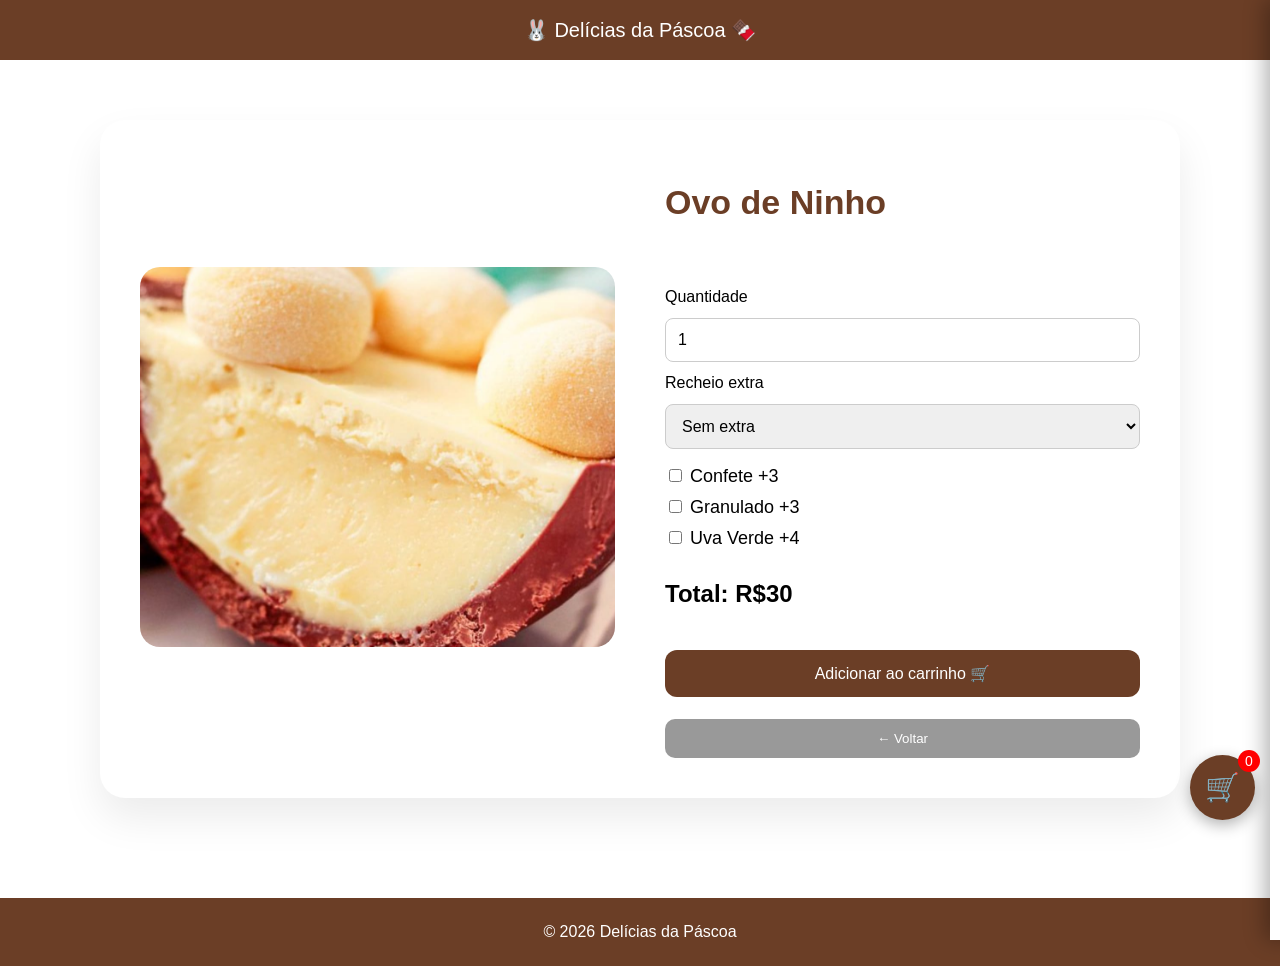
==== ninho.html @ 864df199 "Update geral no site, implementação de carrinho, localstorage e paginas separadas por ovo" ====
<!DOCTYPE html>

<html lang="pt-BR">
<head>
<meta charset="UTF-8">
<title>Ovo de Ninho</title>
<link rel="stylesheet" href="style.css">
</head>

<body>

<header class="topo">🐰 Delícias da Páscoa 🍫</header>

<main>

<div class="produto-detalhe">

<div class="produto-imagem">
<img src="assets/ovo-de-ninho.jpg">
</div>

<div class="produto-info">

<h1>Ovo de Ninho</h1>

<label>Quantidade</label> <input type="number" id="qtd" value="1" min="1" onchange="calcularPreco(55)">

<label>Recheio extra</label> <select id="recheio" onchange="calcularPreco(30)">

<option value="0">Sem extra</option>
<option value="5">Mais Oreo +5</option>
<option value="5">Brigadeiro +5</option>
<option value="5">Ninho +5</option>
</select>

<div class="extras">
<label><input type="checkbox" class="extra" data-nome="Confete" value="3" onchange="calcularPreco(30)"> Confete +3</label>
<label><input type="checkbox" class="extra" data-nome="Granulado" value="3" onchange="calcularPreco(30)"> Granulado +3</label>
<label><input type="checkbox" class="extra" data-nome="Uva Verde" value="4" onchange="calcularPreco(30)"> Uva Verde +4</label>
</div>

<h2 id="precoAtual">Total: R$30</h2>

<button class="btn-add" onclick="adicionarProduto('Ovo de Ninho',30)">
Adicionar ao carrinho 🛒
</button>

<a href="index.html">
<button class="btn-voltar">← Voltar</button>
</a>

</div>

</div>

</main>

<footer class="rodape">
© 2026 Delícias da Páscoa
</footer>

<!-- BOTÃO CARRINHO -->

<div class="carrinho-btn" onclick="toggleCarrinho()">
🛒
<div class="carrinho-contador" id="contador">0</div>
</div>

<!-- PAINEL -->

<div class="carrinho-painel" id="painelCarrinho">

<h2>Seu Carrinho</h2>

<div id="lista"></div>

<h3 id="total"></h3>

<button onclick="limparCarrinho()" class="btn-limpar">
🗑️ Limpar Carrinho
</button>

<button onclick="finalizar()" class="btn-finalizar">
Finalizar no WhatsApp
</button>

</div>

<script src="carrinho.js"></script>

</body>
</html>
---- style.css ----
html, body{
margin:0;
padding:0;
height:100%;
font-family: Arial, Helvetica, sans-serif;
}

body{
display:flex;
flex-direction:column;
min-height:100vh;
}
main{
flex:1;
}
footer{
margin-top:auto;
}

/* HEADER */
.topo{
background:#6b3e26;
color:white;
padding:18px;
text-align:center;
font-size:20px;
}

/* BANNER */
.banner{
height:360px;
display:flex;
flex-direction:column;
justify-content:center;
align-items:center;
text-align:center;
background: linear-gradient(135deg,#fff1e6,#fffaf3);
}

.banner h1{
font-size:42px;
color:#6b3e26;
margin:0;
}

.banner p{
margin:15px 0;
color:#555;
}

.banner button{
background:#6b3e26;
color:white;
border:none;
padding:15px 30px;
border-radius:12px;
font-size:16px;
cursor:pointer;
}

/* TITULO */
.titulo{
text-align:center;
margin-top:60px;
color:#6b3e26;
}

/* PRODUTOS */

.produtos{
display:grid;
grid-template-columns: repeat(3, 1fr);
gap:40px;
max-width:1100px;
margin:auto;
padding:40px;
}


.produto{
background:white;
padding:20px;
border-radius:20px;
width:260px;
box-shadow:0 10px 25px rgba(0,0,0,0.08);
text-align:center;
transition:.3s;
}

.produto:hover{
transform:translateY(-8px);
}

.produto img{
width:100%;
height:180px;
object-fit:cover;
border-radius:15px;
}

.produto button{
margin-top:10px;
background:#6b3e26;
color:white;
border:none;
padding:10px 20px;
border-radius:10px;
cursor:pointer;
}

/* VANTAGENS */
.vantagens{
display:flex;
justify-content:center;
gap:30px;
padding:60px;
flex-wrap:wrap;
}

.vantagem{
background:white;
padding:20px;
border-radius:15px;
width:220px;
box-shadow:0 8px 20px rgba(0,0,0,0.06);
text-align:center;
}

/* RODAPÉ */
.rodape{
background:#6b3e26;
color:white;
text-align:center;
padding:25px;
margin-top:40px;
}

header{
background:#6b3e26;
color:white;
padding:20px;
text-align:center;
}

.produtos{
display:flex;
gap:20px;
padding:20px;
justify-content:center;
flex-wrap:wrap;
}

.card{
display:flex;
gap:40px;
max-width:900px;
margin:40px auto;
background:white;
padding:30px;
border-radius:25px;
box-shadow:0 15px 35px rgba(0,0,0,0.08);
align-items:center;
}

.card img{
width:100%;
height:320px;
object-fit:cover;
border-radius:20px;
}

button{
padding:10px;
border:none;
background:#6b3e26;
color:white;
border-radius:8px;
cursor:pointer;
width:100%;
margin-top:10px;
}

.carrinho{
position:fixed;
right:0;
top:0;
width:300px;
height:100%;
background:white;
box-shadow:-5px 0 15px rgba(0,0,0,0.3);
padding:15px;
overflow:auto;
}

.carrinho-btn{
position:fixed;
bottom:80px;
right:25px;
background:#6b3e26;
color:white;
width:65px;
height:65px;
border-radius:50%;
display:flex;
align-items:center;
justify-content:center;
font-size:28px;
cursor:pointer;
box-shadow:0 5px 15px rgba(0,0,0,0.3);
z-index:999;
}

.carrinho-contador{
position:absolute;
top:-5px;
right:-5px;
background:red;
color:white;
font-size:14px;
width:22px;
height:22px;
border-radius:50%;
display:flex;
align-items:center;
justify-content:center;
}

.carrinho-painel{
position:fixed;
top:0;
right:-350px;
width:320px;
height:100%;
background:white;
box-shadow:-5px 0 20px rgba(0,0,0,0.3);
padding:20px;
transition:.4s;
z-index:998;
overflow:auto;
}

.produto-detalhe{
display:flex;
gap:50px;
max-width:1000px;
margin:60px auto;
background:white;
padding:40px;
border-radius:25px;
box-shadow:0 20px 40px rgba(0,0,0,0.08);
align-items:center;
}

.produto-imagem{
flex:1;
}

.produto-imagem img{
width:100%;
height:380px;
object-fit:cover;
border-radius:20px;
}

.produto-info{
flex:1;
display:flex;
flex-direction:column;
gap:12px;
}

.produto-info h1{
font-size:34px;
color:#6b3e26;
min-height:70px;
}

.produto-info select,
.produto-info input{
padding:12px;
font-size:16px;
border-radius:8px;
border:1px solid #ccc;
}

.extras label{
display:block;
font-size:18px;
margin-top:5px;
}
.extras{
display:flex;
flex-direction:column;
gap:5px;
}

.btn-add{
background:#6b3e26;
color:white;
border:none;
padding:14px;
border-radius:12px;
cursor:pointer;
font-size:16px;
margin-top:10px;
}

.btn-voltar{
background:#999;
color:white;
border:none;
padding:12px;
border-radius:10px;
margin-top:10px;
cursor:pointer;
}
@media (max-width:900px){
.produtos{
grid-template-columns: repeat(2, 1fr);
}
.produto-detalhe{
flex-direction:column;
}
}

@media (max-width:600px){
.produtos{
grid-template-columns: 1fr;
}
}
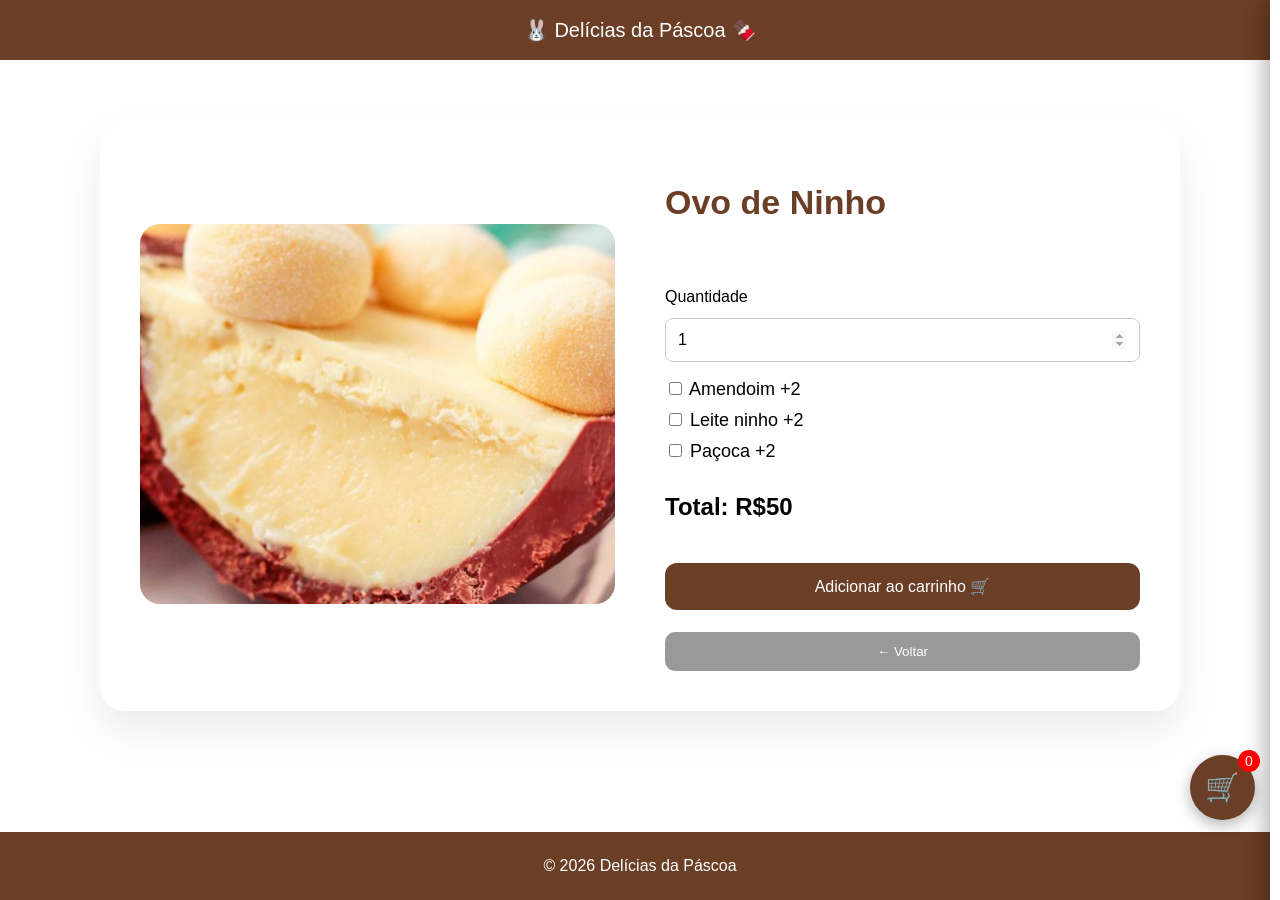
==== commit ab985b85: "Update, produtos acertados, funcao para  limitar quantidade de ovos, index reformulado e preços conc" ====
--- a/ninho.html
+++ b/ninho.html
@@ -23,25 +23,17 @@
 
 <h1>Ovo de Ninho</h1>
 
-<label>Quantidade</label> <input type="number" id="qtd" value="1" min="1" onchange="calcularPreco(55)">
-
-<label>Recheio extra</label> <select id="recheio" onchange="calcularPreco(30)">
-
-<option value="0">Sem extra</option>
-<option value="5">Mais Oreo +5</option>
-<option value="5">Brigadeiro +5</option>
-<option value="5">Ninho +5</option>
-</select>
+<label>Quantidade</label> <input type="number" id="qtd" value="1" min="1" max="5" oninput="limitarQtd(); calcularPreco(50)"" readonly>
 
 <div class="extras">
-<label><input type="checkbox" class="extra" data-nome="Confete" value="3" onchange="calcularPreco(30)"> Confete +3</label>
-<label><input type="checkbox" class="extra" data-nome="Granulado" value="3" onchange="calcularPreco(30)"> Granulado +3</label>
-<label><input type="checkbox" class="extra" data-nome="Uva Verde" value="4" onchange="calcularPreco(30)"> Uva Verde +4</label>
+<label><input type="checkbox" class="extra" data-nome="Amemdoim" value="2" onchange="calcularPreco(50)"> Amendoim +2</label>
+<label><input type="checkbox" class="extra" data-nome="Leite Ninho" value="2" onchange="calcularPreco(50)"> Leite ninho +2</label>
+<label><input type="checkbox" class="extra" data-nome="Paçoca" value="2" onchange="calcularPreco(50)"> Paçoca +2</label>
 </div>
 
-<h2 id="precoAtual">Total: R$30</h2>
+<h2 id="precoAtual">Total: R$50</h2>
 
-<button class="btn-add" onclick="adicionarProduto('Ovo de Ninho',30)">
+<button class="btn-add" onclick="adicionarProduto('Ovo de Ninho',50)">
 Adicionar ao carrinho 🛒
 </button>
 
--- a/style.css
+++ b/style.css
@@ -69,20 +69,18 @@
 
 .produtos{
 display:grid;
-grid-template-columns: repeat(3, 1fr);
-gap:40px;
-max-width:1100px;
-margin:auto;
-padding:40px;
-}
-
+grid-template-columns: repeat(2, 420px); /* ⭐ largura padrão */
+justify-content:center;
+gap:50px;
+margin:60px auto;
+}
 
 .produto{
-background:white;
-padding:20px;
-border-radius:20px;
-width:260px;
-box-shadow:0 10px 25px rgba(0,0,0,0.08);
+width:100%;
+background:white;
+padding:25px;
+border-radius:25px;
+box-shadow:0 15px 35px rgba(0,0,0,0.08);
 text-align:center;
 transition:.3s;
 }
@@ -93,18 +91,29 @@
 
 .produto img{
 width:100%;
-height:180px;
+height:250px;
 object-fit:cover;
-border-radius:15px;
+border-radius:20px;
+}
+
+.produto h3{
+font-size:22px;
+min-height:60px;   /* ⭐ reserva espaço */
+}
+
+.produto p{
+min-height:20px;
+color:#666;
 }
 
 .produto button{
-margin-top:10px;
-background:#6b3e26;
-color:white;
-border:none;
-padding:10px 20px;
-border-radius:10px;
+margin-top:15px;
+padding:12px;
+font-size:16px;
+border:none;
+border-radius:12px;
+background:#6b3e26;
+color:white;
 cursor:pointer;
 }
 
@@ -142,13 +151,7 @@
 text-align:center;
 }
 
-.produtos{
-display:flex;
-gap:20px;
-padding:20px;
-justify-content:center;
-flex-wrap:wrap;
-}
+ 
 
 .card{
 display:flex;
@@ -238,7 +241,7 @@
 z-index:998;
 overflow:auto;
 }
-
+/*PAGINAS MENORES*/
 .produto-detalhe{
 display:flex;
 gap:50px;
@@ -282,6 +285,9 @@
 border-radius:8px;
 border:1px solid #ccc;
 }
+input[type=number]::-webkit-inner-spin-button{
+opacity:0.5;
+}
 
 .extras label{
 display:block;
